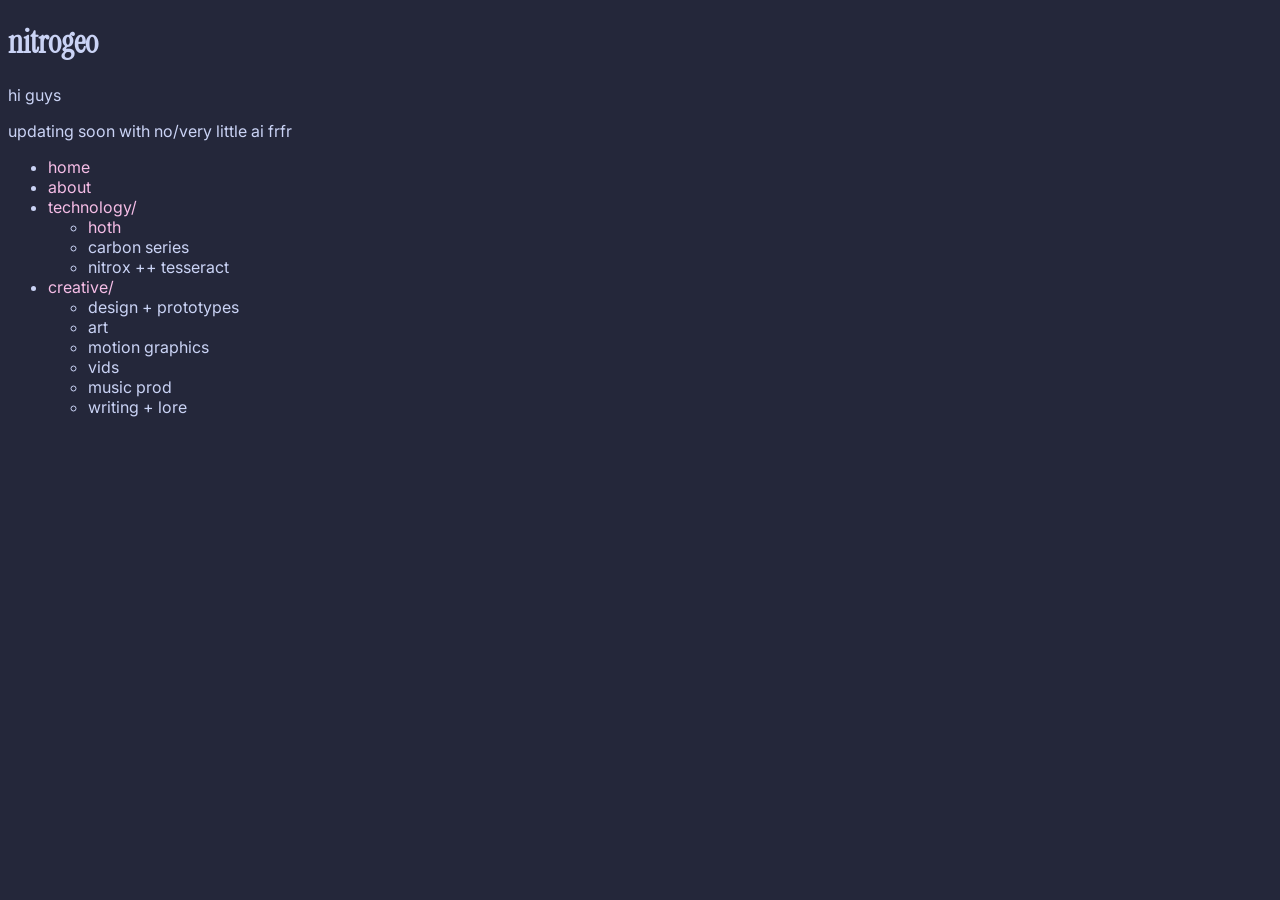
==== index.html @ 56cb94f2 "from 9-24 github was blocked temporarily by katyisd on this pc idk TwT" ====
<!DOCTYPE html>
<html lang="en">
<head>
    <meta charset="UTF-8">
    <meta name="viewport" content="width=device-width, initial-scale=1.0">
    <title>nitrogeo's personal site</title>
    <link rel="icon" type="image/png" href="./.assets/box sona head.png">
    
    <!-- google fonts -->
    <link rel="preconnect" href="https://fonts.googleapis.com">
    <link rel="preconnect" href="https://fonts.gstatic.com" crossorigin>
    <link href="https://fonts.googleapis.com/css2?family=Geist+Mono:ital,wght@0,100..900;1,100..900&family=Geist+Pixel&family=Instrument+Serif:ital@0;1&family=Inter:ital,opsz,wght@0,14..32,100..900;1,14..32,100..900&family=Knewave&display=swap" rel="stylesheet">
    
    <!-- css  -->
    <link rel="stylesheet" href="styles.css">
    <!-- 

    map 11:34a // 
    
    index, 
    about, 
    projects[dir]/
        hoth, 
        nitrox+tesseract, 
    content creation/creative == 
        vid, 
        music, 
        art/animation, 
        mograph, 
        writing/lore 
    -->
</head>
<body>
    <div class="hero">
        <h1 class="hero-text">nitrogeo</h1>
        <p>hi guys</p>
        <p>updating soon with no/very little ai frfr</p>
    </div>
    <div class="sitemap">
        <ul>
            <li><a href="./index.html" class="sitemap-mainpage">home</a></li>
            <li><a href="./about.html" class="sitemap-mainpage">about</a></li>
            <li><a href="./tech/tech.html" class="sitemap-listheader">technology/</li>
            <ul>
                <li><a href="./tech/hoth.html" class="sitemap-subpage"">hoth</a></li>
                <li>carbon series</li>
                <li>nitrox ++ tesseract</li>
            </ul>
            <li><a href="./creative/creative.html" class="sitemap-listheader">creative/</a></li>
            <ul>
                <li><a href="./creative/design.html" class="sitemap-subpage""></a>design + prototypes</li>
                <li>art</li>
                <li>motion graphics</li>
                <li>vids</li>
                <li>music prod</li>
                <li>writing + lore</li>
            </ul>
        </ul>
    </div>
</body>
</html>
---- styles.css ----
:root {
  /* catppuccin btw lol */

  /* colors */
  --bg: #24273a;
  /* --text: #f6f6f6; */
  --text: #cad3f5;

  /* fonts */
  --font-main: "Inter", sans-serif;
  --font-serif: "Instrument Serif", serif;
  --font-mono: "Geist Mono";
  --font-chill: "Knewave"; /* make it the ones from figma later lol */
  --font-pixel: "Geist Pixel";
}

* {
  box-sizing: border-box;
}

body {
  font-family: var(--font-main);
  background-color: var(--bg);
  color: var(--text);
}

/* also active = on-click and link = unvisited and visited = visited*/
/* purple is #c6a0f6 */
/* All links */
a {
  color: #f5bde6; /* pink */
  text-decoration: none; /* removes the underline*/
}

/* Mouse-over (hover) state */
a:hover {
  color: #7dc4e4; /* blue */
}


/* custom classes */
.h1 {
  font-weight: normal;
}
.hero-text {
  font-family: var(--font-serif)
}
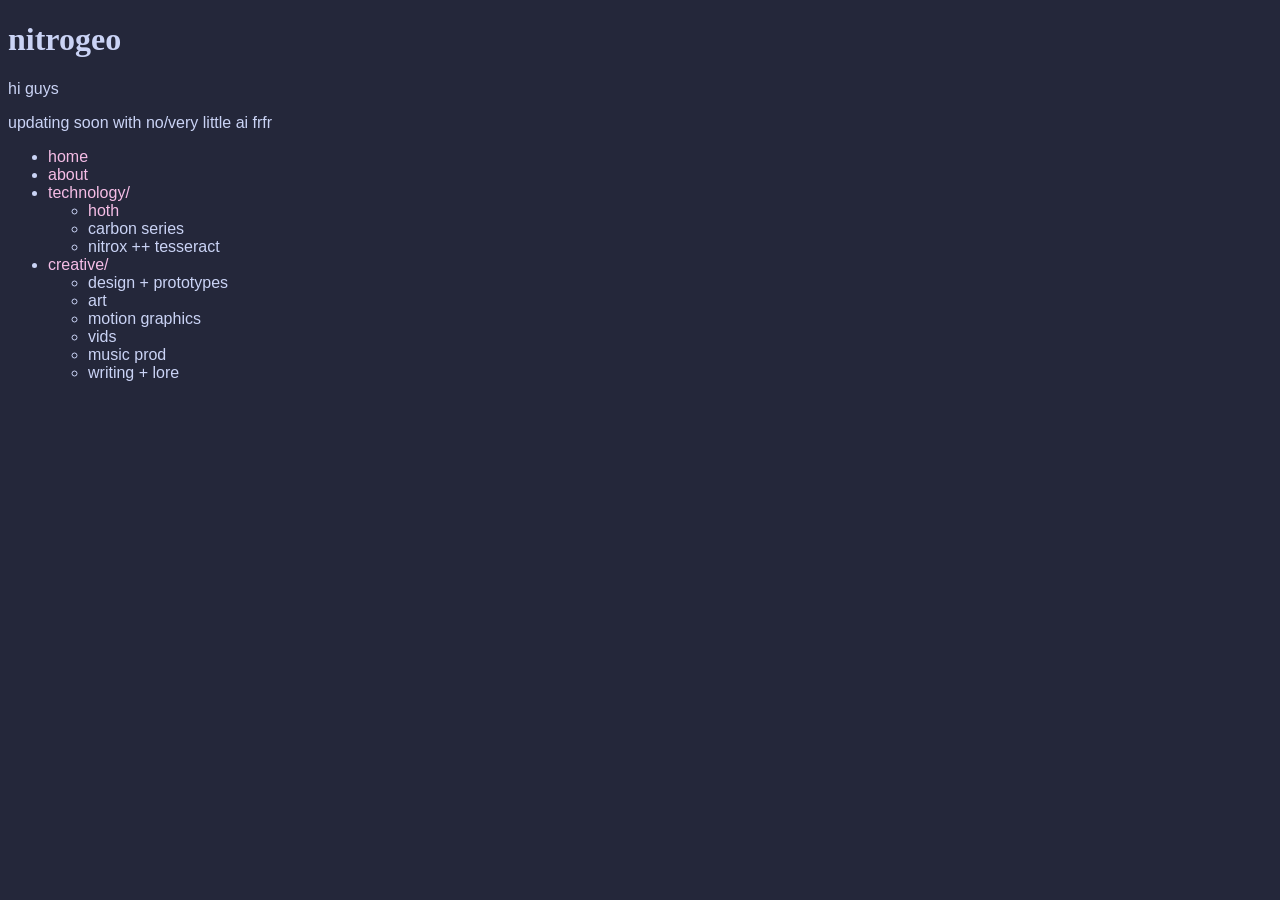
==== commit 2b3061a0: "move in progress work to dev + add fonts + minor reorg" ====
--- a/index.html
+++ b/index.html
@@ -4,12 +4,12 @@
     <meta charset="UTF-8">
     <meta name="viewport" content="width=device-width, initial-scale=1.0">
     <title>nitrogeo's personal site</title>
-    <link rel="icon" type="image/png" href="./.assets/box sona head.png">
+    <link rel="icon" type="image/png" href=".assets/box sona head.png">
     
     <!-- google fonts -->
-    <link rel="preconnect" href="https://fonts.googleapis.com">
-    <link rel="preconnect" href="https://fonts.gstatic.com" crossorigin>
-    <link href="https://fonts.googleapis.com/css2?family=Geist+Mono:ital,wght@0,100..900;1,100..900&family=Geist+Pixel&family=Instrument+Serif:ital@0;1&family=Inter:ital,opsz,wght@0,14..32,100..900;1,14..32,100..900&family=Knewave&display=swap" rel="stylesheet">
+    <!--<link rel="preconnect" href="https://fonts.googleapis.com">-->
+    <!--<link rel="preconnect" href="https://fonts.gstatic.com" crossorigin>-->
+    <!--<link href="https://fonts.googleapis.com/css2?family=Geist+Mono:ital,wght@0,100..900;1,100..900&family=Geist+Pixel&family=Instrument+Serif:ital@0;1&family=Inter:ital,opsz,wght@0,14..32,100..900;1,14..32,100..900&family=Knewave&display=swap" rel="stylesheet">-->
     
     <!-- css  -->
     <link rel="stylesheet" href="styles.css">
@@ -58,4 +58,4 @@
         </ul>
     </div>
 </body>
-</html>+</html>
--- a/styles.css
+++ b/styles.css
@@ -1,3 +1,41 @@
+
+/* local fonts! */
+@font-face {
+  font-family: 'Inter';
+  font-weight: 400;
+  src: url('assets/fonts/inter/Inter-Regular.woff2') format('woff2');
+}
+
+@font-face {
+  font-family: 'Instrument Serif';
+  font-weight: 400;
+  src: url('assets/fonts/instrument-serif/InstrumentSerif-Regular.woff2') format('woff2');
+}
+
+@font-face {
+  font-family: 'Instrument Serif';
+  font-weight: 400;
+  font-style: italic;
+  src: url('assets/fonts/instrument-serif/InstrumentSerif-Italic.woff2') format('woff2');
+}
+
+@font-face {
+    font-family: 'Geist Mono';
+    font-weight: 400;
+    src: url('.assets/fonts/geist-mono/GeistMono-Regular.woff2') format('woff2');
+}
+
+@font-face {
+    font-family: 'Geist Pixel';
+    font-weight: 400;
+    src: url('.assets/fonts/geist-pixel/GeistPixel-Square.woff2') format('woff2');
+}
+
+@font-face {
+    font-family: 'Knewave';
+    font-weight: 400;
+    src: url('.assets/fonts/knewave/Knewave-Regular.woff2') format('woff2');
+}
 
 :root {
   /* catppuccin btw lol */
@@ -6,17 +44,22 @@
   --bg: #24273a;
   /* --text: #f6f6f6; */
   --text: #cad3f5;
+  /* ========== */
+  --accent1: #f5bde6;
+  --accent2: #7dc4e4;
+  --accent3: #c6a0f6;
 
+  
   /* fonts */
   --font-main: "Inter", sans-serif;
   --font-serif: "Instrument Serif", serif;
   --font-mono: "Geist Mono";
-  --font-chill: "Knewave"; /* make it the ones from figma later lol */
+  --font-chill: "Knewave"; /* make it the ones from figma later lol // done idk when lol; 10.20.2026*/
   --font-pixel: "Geist Pixel";
 }
 
 * {
-  box-sizing: border-box;
+  /*box-sizing: border-box;*/
 }
 
 body {
@@ -29,13 +72,13 @@
 /* purple is #c6a0f6 */
 /* All links */
 a {
-  color: #f5bde6; /* pink */
+  color: var(--accent1); /* pink */
   text-decoration: none; /* removes the underline*/
 }
 
 /* Mouse-over (hover) state */
 a:hover {
-  color: #7dc4e4; /* blue */
+  color: var(--accent2); /* blue */
 }
 
 
@@ -45,4 +88,4 @@
 }
 .hero-text {
   font-family: var(--font-serif)
-}+}
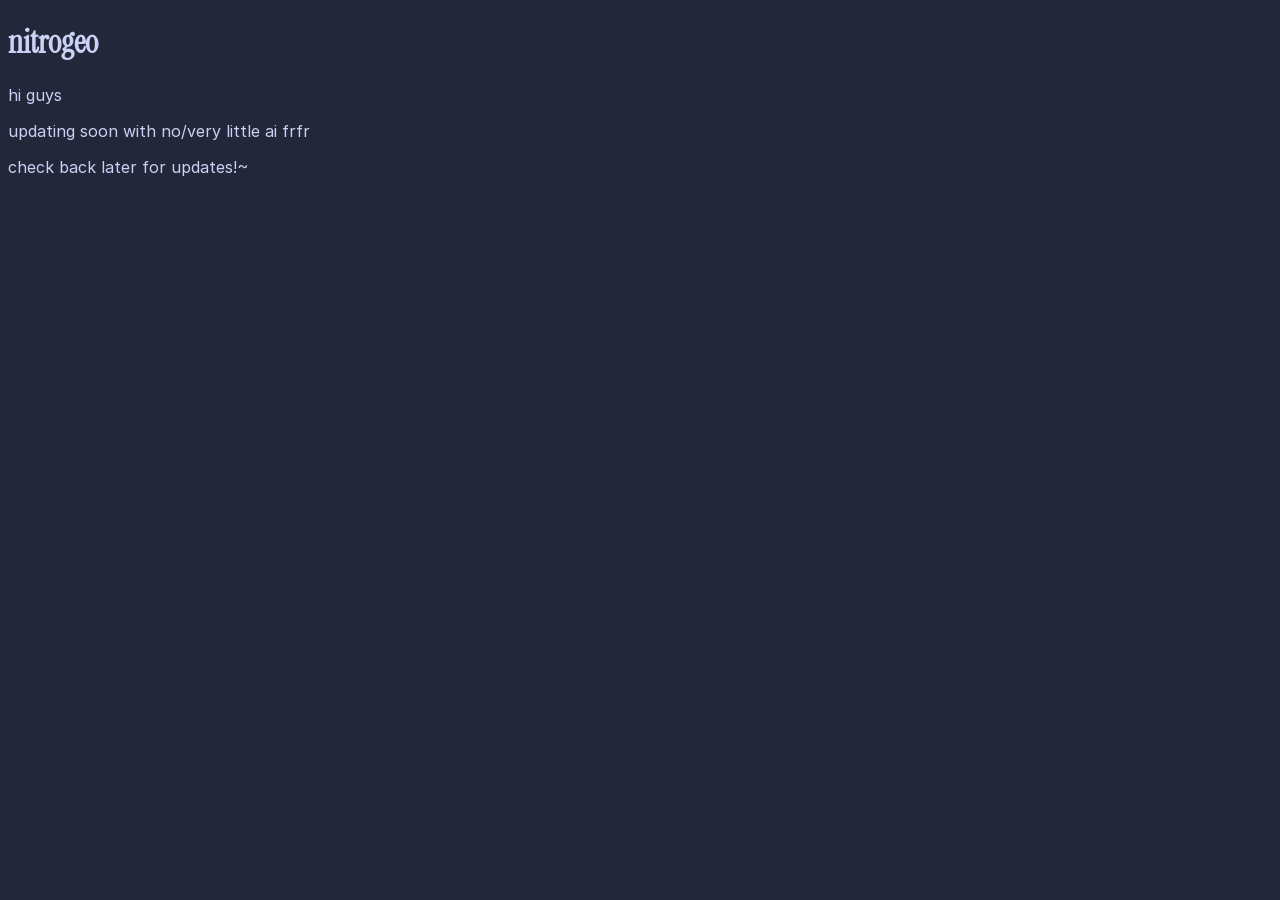
==== commit 8fb3840a: "Show temporary WIP landing page! switched main changes to dev branch yay lol" ====
--- a/index.html
+++ b/index.html
@@ -35,8 +35,9 @@
         <h1 class="hero-text">nitrogeo</h1>
         <p>hi guys</p>
         <p>updating soon with no/very little ai frfr</p>
+        <p>check back later for updates!~</p>
     </div>
-    <div class="sitemap">
+    <!--<div class="sitemap">
         <ul>
             <li><a href="./index.html" class="sitemap-mainpage">home</a></li>
             <li><a href="./about.html" class="sitemap-mainpage">about</a></li>
@@ -56,6 +57,6 @@
                 <li>writing + lore</li>
             </ul>
         </ul>
-    </div>
+    </div>-->
 </body>
 </html>
--- a/styles.css
+++ b/styles.css
@@ -3,20 +3,20 @@
 @font-face {
   font-family: 'Inter';
   font-weight: 400;
-  src: url('assets/fonts/inter/Inter-Regular.woff2') format('woff2');
+  src: url('.assets/fonts/inter/Inter-Regular.woff2') format('woff2');
 }
 
 @font-face {
   font-family: 'Instrument Serif';
   font-weight: 400;
-  src: url('assets/fonts/instrument-serif/InstrumentSerif-Regular.woff2') format('woff2');
+  src: url('.assets/fonts/instrument-serif/InstrumentSerif-Regular.woff2') format('woff2');
 }
 
 @font-face {
   font-family: 'Instrument Serif';
   font-weight: 400;
   font-style: italic;
-  src: url('assets/fonts/instrument-serif/InstrumentSerif-Italic.woff2') format('woff2');
+  src: url('.assets/fonts/instrument-serif/InstrumentSerif-Italic.woff2') format('woff2');
 }
 
 @font-face {
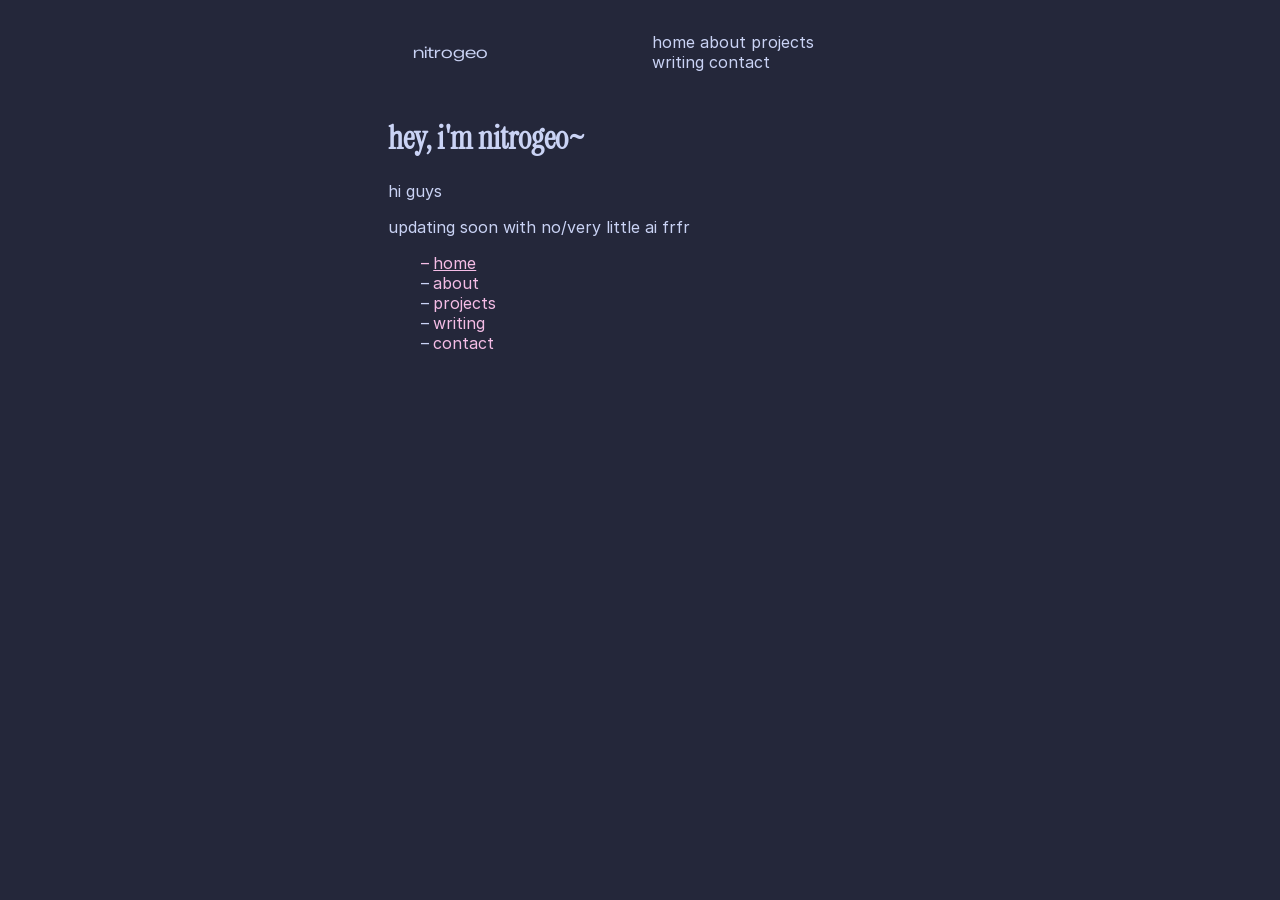
==== commit 2d77e713: "half updated idk - later tmp-finish navbar, styling" ====
--- a/index.html
+++ b/index.html
@@ -3,60 +3,79 @@
 <head>
     <meta charset="UTF-8">
     <meta name="viewport" content="width=device-width, initial-scale=1.0">
-    <title>nitrogeo's personal site</title>
-    <link rel="icon" type="image/png" href=".assets/box sona head.png">
-    
+    <title>nitrogeo's personal site~</title>
+    <link rel="icon" type="image/png" href="./.assets/box sona head.png">
+
+    <link rel="stylesheet" href="styles.css">
+    <script src="./script.js"></script>    
+
     <!-- google fonts -->
     <!--<link rel="preconnect" href="https://fonts.googleapis.com">-->
     <!--<link rel="preconnect" href="https://fonts.gstatic.com" crossorigin>-->
     <!--<link href="https://fonts.googleapis.com/css2?family=Geist+Mono:ital,wght@0,100..900;1,100..900&family=Geist+Pixel&family=Instrument+Serif:ital@0;1&family=Inter:ital,opsz,wght@0,14..32,100..900;1,14..32,100..900&family=Knewave&display=swap" rel="stylesheet">-->
     
-    <!-- css  -->
-    <link rel="stylesheet" href="styles.css">
+
     <!-- 
 
     map 11:34a // 
     
     index, 
     about, 
-    projects[dir]/
-        hoth, 
-        nitrox+tesseract, 
-    content creation/creative == 
-        vid, 
-        music, 
-        art/animation, 
-        mograph, 
+    tech projects /
+        hoth
+        nitrox+tesseract
+    creative projects /
+        xylieverse??
+        wormholes
+        stick figures idk man
+        decahedron
+    creative areas ie "about" ig vro/
+        vid editng
+        music prod
+        art/animation
+        mograp
         writing/lore 
     -->
 </head>
 <body>
-    <div class="hero">
-        <h1 class="hero-text">nitrogeo</h1>
-        <p>hi guys</p>
-        <p>updating soon with no/very little ai frfr</p>
-        <p>check back later for updates!~</p>
-    </div>
-    <!--<div class="sitemap">
-        <ul>
-            <li><a href="./index.html" class="sitemap-mainpage">home</a></li>
-            <li><a href="./about.html" class="sitemap-mainpage">about</a></li>
-            <li><a href="./tech/tech.html" class="sitemap-listheader">technology/</li>
+    <main class="site-shell">
+        <div id="navbar-container"></div>
+        
+        <div class="hero">
+            <h1 class="hero-text">hey, i'm nitrogeo~</h1>
+            <p>hi guys</p>
+            <p>updating soon with no/very little ai frfr</p>
+        </div>
+        <div class="index-links">
             <ul>
-                <li><a href="./tech/hoth.html" class="sitemap-subpage"">hoth</a></li>
-                <li>carbon series</li>
-                <li>nitrox ++ tesseract</li>
+                <li <span class="underline">home</span></li>
+                <li><a href="./about.html" class="sitemap-mainpage">about</a></li>
+                <li><a href="./projects.html" class="sitemap-mainpage">projects</a></li>
+                <li><a href="./writing.html" class="sitemap-mainpage">writing</a></li>
+                <li><a href="./contact.html" class="sitemap-mainpage">contact</a></li>
             </ul>
-            <li><a href="./creative/creative.html" class="sitemap-listheader">creative/</a></li>
+        </div>
+        <!-- <div class="sitemap">
             <ul>
-                <li><a href="./creative/design.html" class="sitemap-subpage""></a>design + prototypes</li>
-                <li>art</li>
-                <li>motion graphics</li>
-                <li>vids</li>
-                <li>music prod</li>
-                <li>writing + lore</li>
+                <li><a href="./index.html" class="sitemap-mainpage">home</a></li>
+                <li><a href="./about.html" class="sitemap-mainpage">about</a></li>
+                <li><a href="./tech/tech.html" class="sitemap-listheader">technology/</li>
+                <ul>
+                    <li><a href="./tech/hoth.html" class="sitemap-subpage"">hoth</a></li>
+                    <li>carbon series</li>
+                    <li>nitrox ++ tesseract</li>
+                </ul>
+                <li><a href="./creative/creative.html" class="sitemap-listheader">creative/</a></li>
+                <ul>
+                    <li><a href="./creative/design.html" class="sitemap-subpage""></a>design + prototypes</li>
+                    <li>art</li>
+                    <li>motion graphics</li>
+                    <li>vids</li>
+                    <li>music prod</li>
+                    <li>writing + lore</li>
+                </ul>
             </ul>
-        </ul>
-    </div>-->
+        </div> -->
+    </main>
 </body>
 </html>
--- a/styles.css
+++ b/styles.css
@@ -1,9 +1,29 @@
 
 /* local fonts! */
+@font-face {
+  font-family: 'Zalando Sans Expanded';
+  font-weight: 400;
+  src: url('.assets/fonts/zalando/ZalandoSansExpanded-VariableFont_wght.woff2') format('woff2');
+}
+
+@font-face {
+  font-family: 'Zalando Sans Expanded';
+  font-weight: 400;
+  font-style: italic;
+  src: url('.assets/fonts/zalando/ZalandoSansExpanded-Italic-VariableFont_wght.woff2') format('woff2');
+}
+
 @font-face {
   font-family: 'Inter';
   font-weight: 400;
   src: url('.assets/fonts/inter/Inter-Regular.woff2') format('woff2');
+}
+
+@font-face {
+  font-family: 'Inter';
+  font-weight: 400;
+  font-style: italic;
+  src: url('.assets/fonts/inter/Inter-Italic.woff2') format('woff2');
 }
 
 @font-face {
@@ -22,21 +42,22 @@
 @font-face {
     font-family: 'Geist Mono';
     font-weight: 400;
-    src: url('.assets/fonts/geist-mono/GeistMono-Regular.woff2') format('woff2');
+    src: url('..assets/fonts/geist-mono/GeistMono-Regular.woff2') format('woff2');
 }
 
 @font-face {
     font-family: 'Geist Pixel';
     font-weight: 400;
-    src: url('.assets/fonts/geist-pixel/GeistPixel-Square.woff2') format('woff2');
+    src: url('..assets/fonts/geist-pixel/GeistPixel-Square.woff2') format('woff2');
 }
 
 @font-face {
     font-family: 'Knewave';
     font-weight: 400;
-    src: url('.assets/fonts/knewave/Knewave-Regular.woff2') format('woff2');
+    src: url('..assets/fonts/knewave/Knewave-Regular.woff2') format('woff2');
 }
 
+/* vars! */
 :root {
   /* catppuccin btw lol */
 
@@ -56,10 +77,15 @@
   --font-mono: "Geist Mono";
   --font-chill: "Knewave"; /* make it the ones from figma later lol // done idk when lol; 10.20.2026*/
   --font-pixel: "Geist Pixel";
+  --font-wide: "Zalando Sans Expanded";
 }
 
+
+/* page main */
 * {
   /*box-sizing: border-box;*/
+    width: min(90%, 48rem);
+    margin-inline: auto;
 }
 
 body {
@@ -81,6 +107,44 @@
   color: var(--accent2); /* blue */
 }
 
+/* Shared page boundaries // margin? pretty sure */
+.site-shell { /* doesnt work btw *
+    width: min(90%, 48rem);
+    margin-inline: auto;
+}
+
+
+
+/* navbar stuff! */
+/* Navbar */
+.navbar {
+    display: flex;
+    justify-content: space-between;
+    align-items: center;
+    gap: 1.5rem;
+    padding-block: 1.5rem;
+}
+
+.navbar-links {
+    display: flex;
+    gap: 1.25rem;
+    flex-wrap: wrap;
+}
+
+/* Links */
+.navbar a {
+    color: inherit;
+    text-decoration: none;
+}
+
+.navbar a:hover {
+    text-decoration: underline;
+    color: var(--accent2)
+}
+
+
+
+
 
 /* custom classes */
 .h1 {
@@ -89,3 +153,20 @@
 .hero-text {
   font-family: var(--font-serif)
 }
+
+/* custom bullet pts! */
+.sitemap li {
+  list-style: "– ";
+}
+.index-links li {
+  list-style: "– ";
+}
+
+.underline {
+  color: var(--accent1);
+  text-decoration: underline;
+}
+
+.navbar-logo {
+  font-family: var(--font-wide);
+}
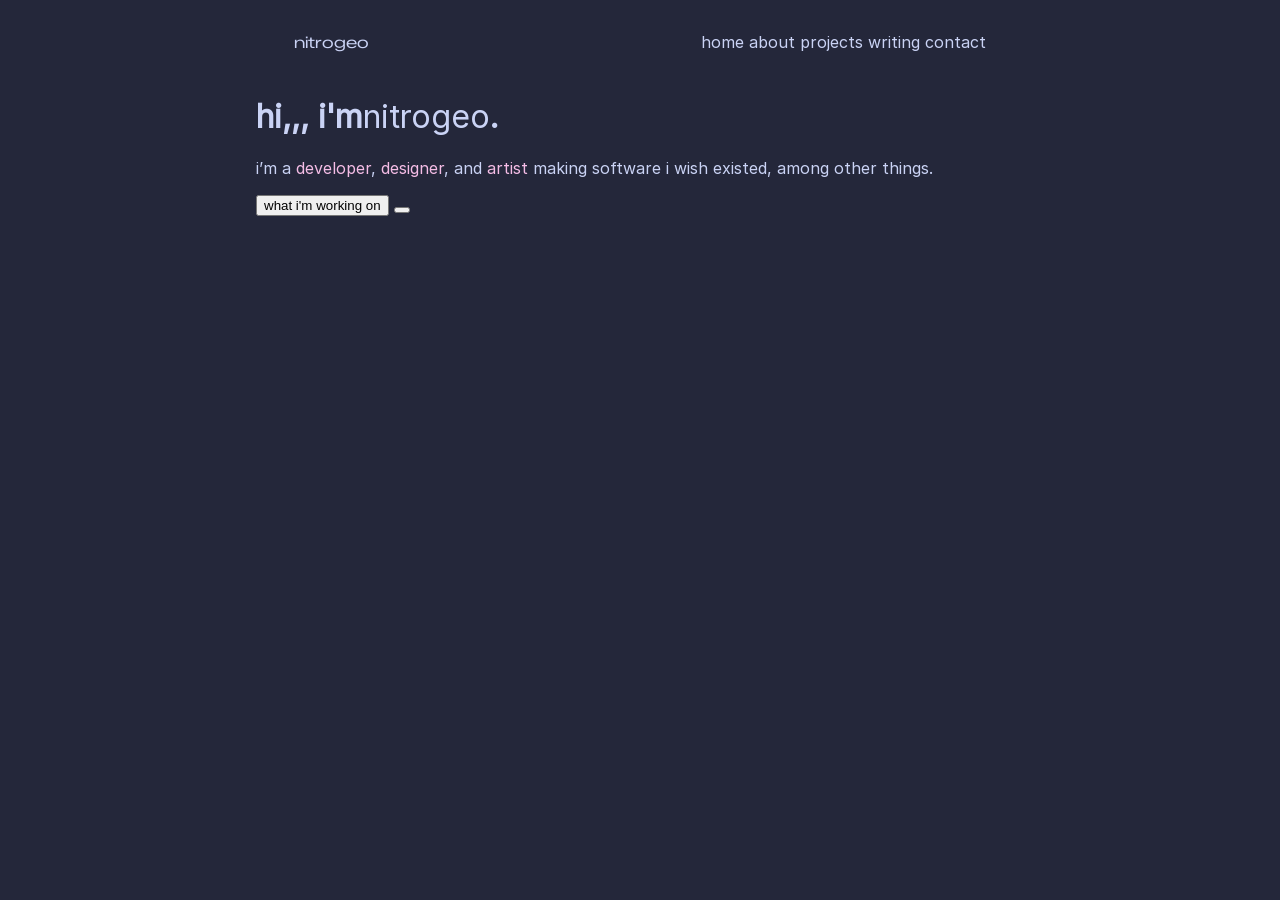
==== commit 18709dd6: "homepage edit in progress" ====
--- a/index.html
+++ b/index.html
@@ -42,40 +42,13 @@
         <div id="navbar-container"></div>
         
         <div class="hero">
-            <h1 class="hero-text">hey, i'm nitrogeo~</h1>
-            <p>hi guys</p>
-            <p>updating soon with no/very little ai frfr</p>
+            <h1 class="hero-text">hi,,, i'm<span class="hero-a">nitrogeo</span>.</h1>
+            <p class="hero-text">i’m a <span class="hero-b">developer</span>, <span class="hero-b">designer</span>, and <span class="hero-b">artist</span> making software i wish existed, among other things.</p>
         </div>
-        <div class="index-links">
-            <ul>
-                <li <span class="underline">home</span></li>
-                <li><a href="./about.html" class="sitemap-mainpage">about</a></li>
-                <li><a href="./projects.html" class="sitemap-mainpage">projects</a></li>
-                <li><a href="./writing.html" class="sitemap-mainpage">writing</a></li>
-                <li><a href="./contact.html" class="sitemap-mainpage">contact</a></li>
-            </ul>
+        <div class="button-group">
+                <button class="button-a" href="">what i'm working on</button>
+                <button class="button-a"></button>
         </div>
-        <!-- <div class="sitemap">
-            <ul>
-                <li><a href="./index.html" class="sitemap-mainpage">home</a></li>
-                <li><a href="./about.html" class="sitemap-mainpage">about</a></li>
-                <li><a href="./tech/tech.html" class="sitemap-listheader">technology/</li>
-                <ul>
-                    <li><a href="./tech/hoth.html" class="sitemap-subpage"">hoth</a></li>
-                    <li>carbon series</li>
-                    <li>nitrox ++ tesseract</li>
-                </ul>
-                <li><a href="./creative/creative.html" class="sitemap-listheader">creative/</a></li>
-                <ul>
-                    <li><a href="./creative/design.html" class="sitemap-subpage""></a>design + prototypes</li>
-                    <li>art</li>
-                    <li>motion graphics</li>
-                    <li>vids</li>
-                    <li>music prod</li>
-                    <li>writing + lore</li>
-                </ul>
-            </ul>
-        </div> -->
     </main>
 </body>
 </html>
--- a/styles.css
+++ b/styles.css
@@ -84,8 +84,6 @@
 /* page main */
 * {
   /*box-sizing: border-box;*/
-    width: min(90%, 48rem);
-    margin-inline: auto;
 }
 
 body {
@@ -108,7 +106,7 @@
 }
 
 /* Shared page boundaries // margin? pretty sure */
-.site-shell { /* doesnt work btw *
+.site-shell { /* doesnt work btw ?? idk fixing */
     width: min(90%, 48rem);
     margin-inline: auto;
 }
@@ -146,13 +144,15 @@
 
 
 
-/* custom classes */
-.h1 {
+/* custom HERO classes */
+.hero-a {
   font-weight: normal;
 }
-.hero-text {
-  font-family: var(--font-serif)
+.hero-b {
+  color: var(--accent1)
 }
+
+
 
 /* custom bullet pts! */
 .sitemap li {
@@ -169,4 +169,4 @@
 
 .navbar-logo {
   font-family: var(--font-wide);
-}+}
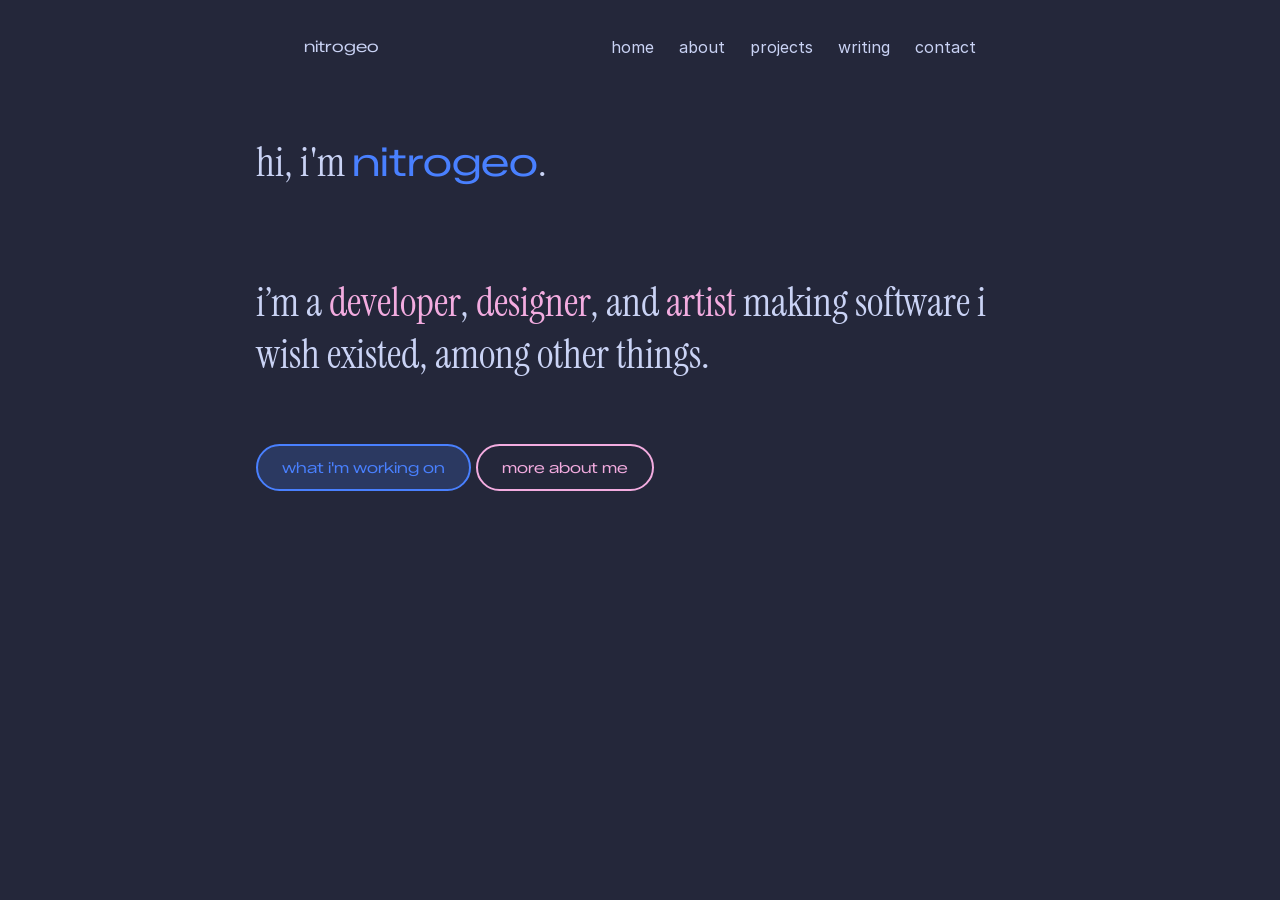
==== commit 77efadc9: "homepage desing update mostly done" ====
--- a/index.html
+++ b/index.html
@@ -42,12 +42,12 @@
         <div id="navbar-container"></div>
         
         <div class="hero">
-            <h1 class="hero-text">hi,,, i'm<span class="hero-a">nitrogeo</span>.</h1>
+            <h1 class="hero-text">hi, i'm <span class="hero-a">nitrogeo</span>.</h1>
             <p class="hero-text">i’m a <span class="hero-b">developer</span>, <span class="hero-b">designer</span>, and <span class="hero-b">artist</span> making software i wish existed, among other things.</p>
         </div>
         <div class="button-group">
-                <button class="button-a" href="">what i'm working on</button>
-                <button class="button-a"></button>
+                <a href="./projects.html" class="btn button-a">what i'm working on</a>
+                <a href="./about.html" class="btn button-b">more about me</a>
         </div>
     </main>
 </body>
--- a/styles.css
+++ b/styles.css
@@ -1,13 +1,13 @@
 
 /* local fonts! */
 @font-face {
-  font-family: 'Zalando Sans Expanded';
+  font-family: 'Zalando Sans SemiExpanded';
   font-weight: 400;
   src: url('.assets/fonts/zalando/ZalandoSansExpanded-VariableFont_wght.woff2') format('woff2');
 }
 
 @font-face {
-  font-family: 'Zalando Sans Expanded';
+  font-family: 'Zalando Sans SemiExpanded';
   font-weight: 400;
   font-style: italic;
   src: url('.assets/fonts/zalando/ZalandoSansExpanded-Italic-VariableFont_wght.woff2') format('woff2');
@@ -66,8 +66,8 @@
   /* --text: #f6f6f6; */
   --text: #cad3f5;
   /* ========== */
-  --accent1: #f5bde6;
-  --accent2: #7dc4e4;
+  --accent1: #4980FF;
+  --accent2: #F3ACE0;
   --accent3: #c6a0f6;
 
   
@@ -77,13 +77,14 @@
   --font-mono: "Geist Mono";
   --font-chill: "Knewave"; /* make it the ones from figma later lol // done idk when lol; 10.20.2026*/
   --font-pixel: "Geist Pixel";
-  --font-wide: "Zalando Sans Expanded";
+  --font-wide: "Zalando Sans SemiExpanded";
 }
 
 
 /* page main */
 * {
   /*box-sizing: border-box;*/
+  font-weight: normal; /* tmp fix for weird bolded intrument serif idk */
 }
 
 body {
@@ -96,13 +97,13 @@
 /* purple is #c6a0f6 */
 /* All links */
 a {
-  color: var(--accent1); /* pink */
+  color: var(--accent2);
   text-decoration: none; /* removes the underline*/
 }
 
 /* Mouse-over (hover) state */
 a:hover {
-  color: var(--accent2); /* blue */
+  color: var(--accent1);
 }
 
 /* Shared page boundaries // margin? pretty sure */
@@ -133,11 +134,12 @@
 .navbar a {
     color: inherit;
     text-decoration: none;
+    padding: 5px 10px; /* add vert and hor padding to make it "thicker" lol */
 }
 
 .navbar a:hover {
     text-decoration: underline;
-    color: var(--accent2)
+    color: var(--accent1)
 }
 
 
@@ -145,11 +147,47 @@
 
 
 /* custom HERO classes */
+.hero-text {
+  font-family: var(--font-serif);
+
+  gap: 1.5rem; /* ?? */
+  padding-block: 1.5rem;
+  font-size: 2.5rem;
+}
 .hero-a {
   font-weight: normal;
+  color: var(--accent1);
+  font-family: var(--font-wide);
 }
 .hero-b {
-  color: var(--accent1)
+  color: var(--accent2)
+}
+
+.btn { /* learn ts fr */
+  /* learn vro */
+  display: inline-block;
+
+  /* know fr i think */
+  padding: 0.75rem 1.5rem; /* text padding */
+  border-radius: 9999px; /* round */
+  border: 1px solid currentColor;
+  font-size: 0.95rem;
+
+  /* learn vro */
+  transition: background-color 0.2s ease, color 0.2s ease;
+  font-family: var(--font-wide);
+}
+.button-a {
+  color: var(--accent1);
+  border: 2.5px solid var(--accent1);
+
+  /* learn vro */
+  background-color: color-mix(in srgb, var(--accent1) 20%, transparent);
+}
+.button-b {
+  color: var(--accent2);
+  border: 2.5px solid var(--accent2);
+  /* background-color: color-mix(in srgb, var(--accent2) 0%, transparent); */
 }
 
 
@@ -163,10 +201,11 @@
 }
 
 .underline {
-  color: var(--accent1);
+  color: var(--accent2);
   text-decoration: underline;
 }
 
 .navbar-logo {
   font-family: var(--font-wide);
-}
+  color: var(--accent1); /* why no apply?? */
+}
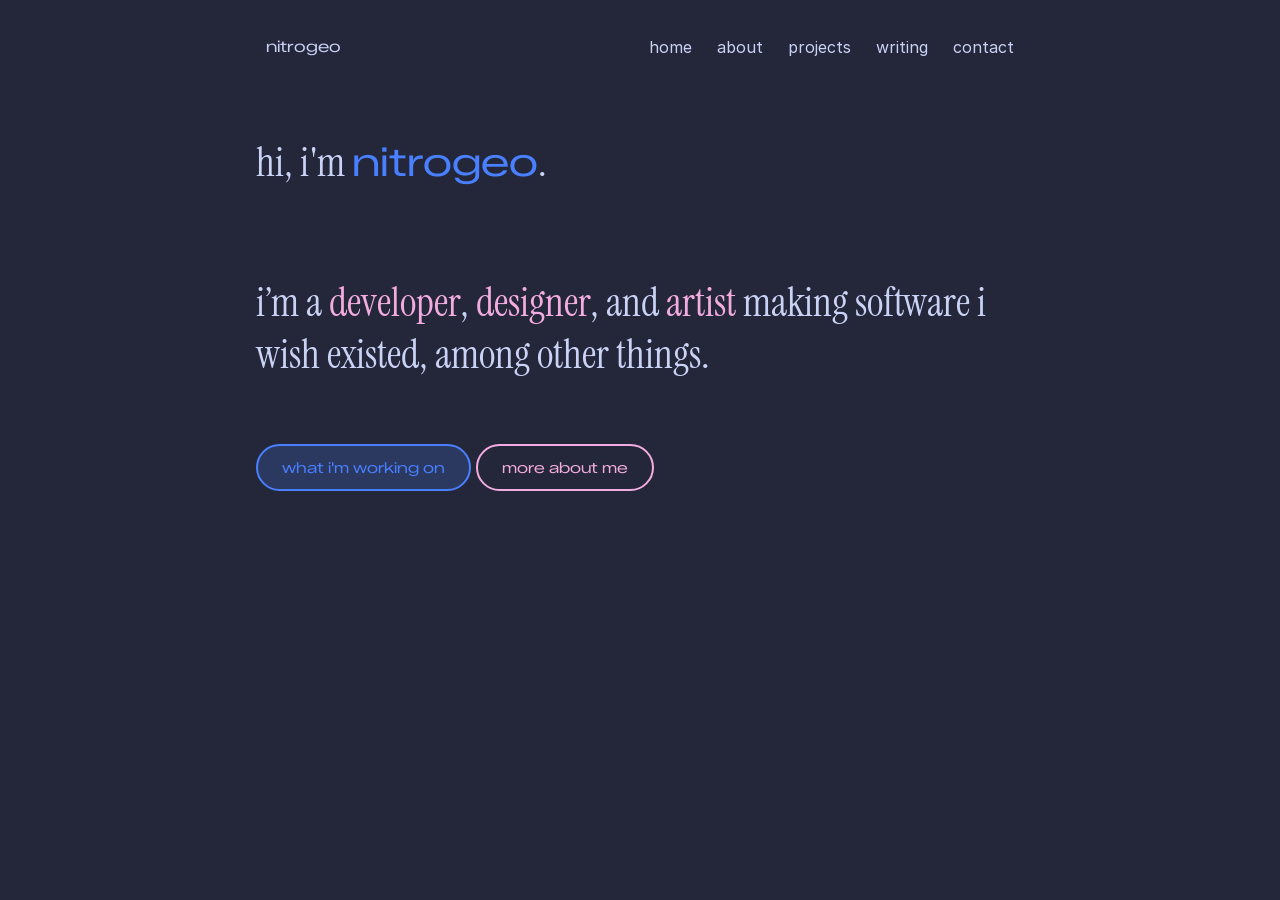
==== commit f90d9dca: "acutally fixed navbar on all pages + started to fix spacing" ====
--- a/index.html
+++ b/index.html
@@ -40,8 +40,7 @@
 <body>
     <main class="site-shell">
         <div id="navbar-container"></div>
-        
-        <div class="hero">
+        <div class="hero master-hero">
             <h1 class="hero-text">hi, i'm <span class="hero-a">nitrogeo</span>.</h1>
             <p class="hero-text">i’m a <span class="hero-b">developer</span>, <span class="hero-b">designer</span>, and <span class="hero-b">artist</span> making software i wish existed, among other things.</p>
         </div>
--- a/styles.css
+++ b/styles.css
@@ -3,15 +3,32 @@
 @font-face {
   font-family: 'Zalando Sans SemiExpanded';
   font-weight: 400;
-  src: url('.assets/fonts/zalando/ZalandoSansExpanded-VariableFont_wght.woff2') format('woff2');
-}
-
-@font-face {
-  font-family: 'Zalando Sans SemiExpanded';
-  font-weight: 400;
-  font-style: italic;
-  src: url('.assets/fonts/zalando/ZalandoSansExpanded-Italic-VariableFont_wght.woff2') format('woff2');
-}
+  src: url('.assets/fonts/zalando-semiexpanded/ZalandoSansSemiExpanded-VariableFont_wght.woff2') format('woff2');
+}
+
+@font-face {
+  font-family: 'Zalando Sans SemiExpanded';
+  font-weight: 400;
+  font-style: italic;
+  src: url('.assets/fonts/zalando-semiexpanded/ZalandoSansSemiExpanded-Italic-VariableFont_wght.woff2') format('woff2');
+}
+
+
+
+@font-face {
+  font-family: 'Zalando Sans SemiExpanded';
+  font-weight: 400;
+  src: url('.assets/fonts/zalando-expanded/ZalandoSansExpanded-VariableFont_wght.woff2') format('woff2');
+}
+
+@font-face {
+  font-family: 'Zalando Sans SemiExpanded';
+  font-weight: 400;
+  font-style: italic;
+  src: url('.assets/fonts/zalando-expanded/ZalandoSansExpanded-Italic-VariableFont_wght.woff2') format('woff2');
+}
+
+
 
 @font-face {
   font-family: 'Inter';
@@ -83,7 +100,7 @@
 
 /* page main */
 * {
-  /*box-sizing: border-box;*/
+  box-sizing: border-box;
   font-weight: normal; /* tmp fix for weird bolded intrument serif idk */
 }
 
@@ -147,6 +164,9 @@
 
 
 /* custom HERO classes */
+.master-hero {
+  /* idk man update later */
+}
 .hero-text {
   font-family: var(--font-serif);
 
